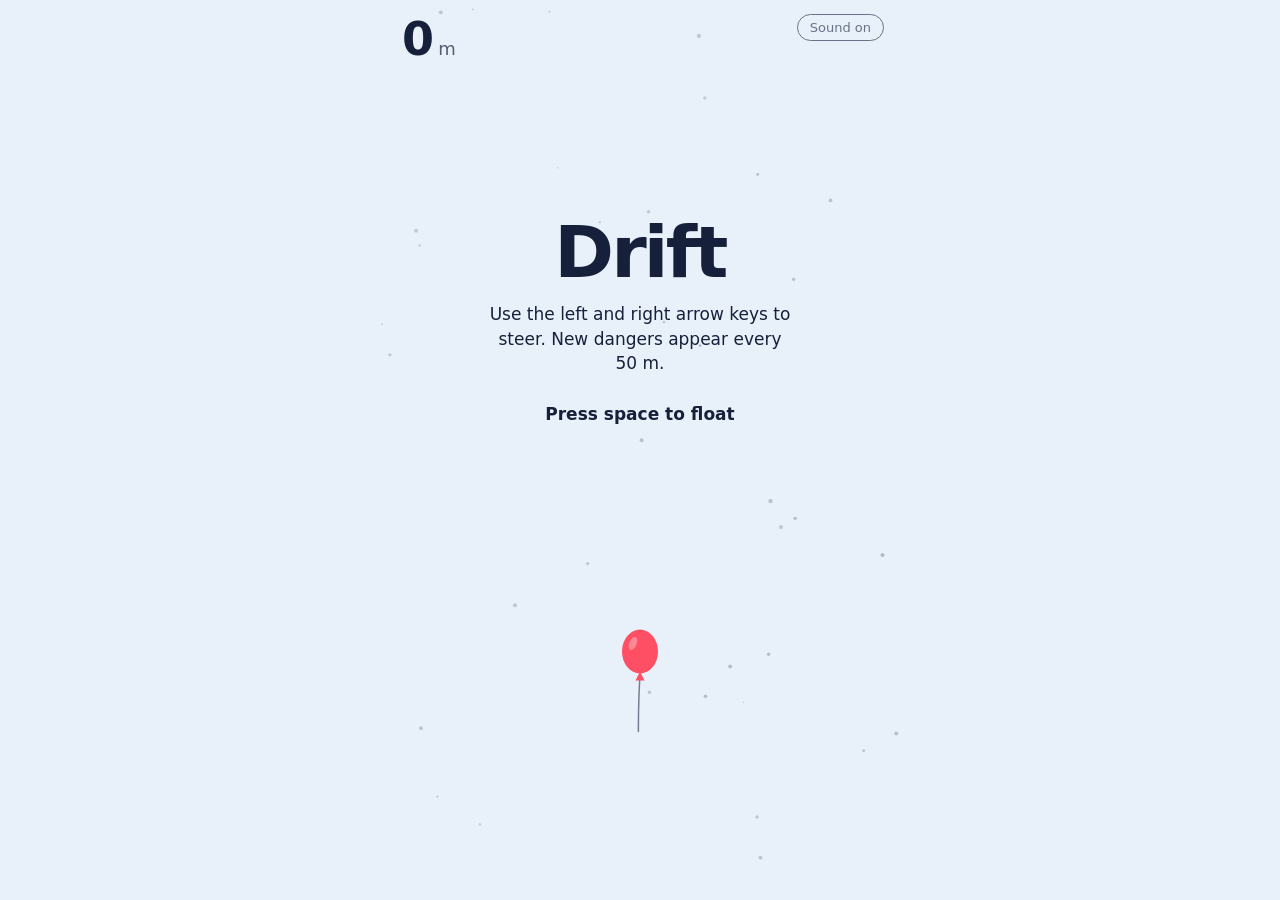
==== public/drift/index.html @ b28b542a "Add Drift balloon game at /drift (offline-capable PWA) Co-Authored-By: Claude Sonnet 5.5 <noreply@an" ====
<!DOCTYPE html>
<html lang="en">
<head>
<meta charset="utf-8">
<meta name="viewport" content="width=device-width, initial-scale=1, viewport-fit=cover">
<meta name="color-scheme" content="light dark">
<title>Drift</title>
<link rel="manifest" href="manifest.webmanifest">
<link rel="icon" href="icons/icon-192.png">
<link rel="apple-touch-icon" href="icons/icon-192.png">
<meta name="theme-color" content="#E8F1FA">

<style>
  :root {
    --bg: #E8F1FA;
    --fg: #16203A;
    --pop: #FF4F64;
    box-sizing: border-box;
    padding-top: env(safe-area-inset-top, 0px);
    padding-bottom: env(safe-area-inset-bottom, 0px);
    background: var(--bg);
  }
  @media (prefers-color-scheme: dark) {
    :root:not([data-theme="light"]) { --bg: #232C58; --fg: #EEF1FF; }
  }
  :root[data-theme="dark"] { --bg: #232C58; --fg: #EEF1FF; }
  html { scroll-padding-top: env(safe-area-inset-top, 0px); height: 100%; }
  body {
    margin: 0; height: 100%; overflow: hidden;
    background: var(--bg); color: var(--fg);
    font-family: system-ui, -apple-system, 'Segoe UI', sans-serif;
    -webkit-user-select: none; user-select: none;
    -webkit-tap-highlight-color: transparent;
  }
  #stage {
    position: relative; height: 100%; max-width: 520px; margin: 0 auto;
    touch-action: none;
  }
  canvas { position: absolute; inset: 0; width: 100%; height: 100%; display: block; }
  #hud { position: absolute; top: 16px; left: 22px; right: 22px; pointer-events: none; }
  #alt { font-size: 46px; font-weight: 700; letter-spacing: -0.03em; line-height: 1; font-variant-numeric: tabular-nums; }
  #alt .u { font-size: 18px; font-weight: 400; letter-spacing: 0; opacity: .7; }
  #best { margin-top: 6px; font-size: 14px; opacity: .65; min-height: 1em; }
  #snd {
    position: absolute; top: 14px; right: 16px; cursor: pointer;
    font: inherit; font-size: 13px; color: var(--fg);
    background: transparent; border: 1.5px solid currentColor; border-radius: 999px;
    padding: 5px 12px; opacity: .6;
  }
  #snd:hover, #snd:focus-visible { opacity: 1; }
  #snd:focus-visible { outline: 2px solid currentColor; outline-offset: 2px; }
  #card {
    position: absolute; left: 0; right: 0; top: 24%;
    text-align: center; padding: 0 28px; pointer-events: none;
    transition: opacity .25s ease;
  }
  #card.off { opacity: 0; }
  #card h1 { margin: 0; font-size: 72px; line-height: 1; font-weight: 700; letter-spacing: -0.04em; }
  #card p { margin: 14px auto 0; max-width: 28ch; font-size: 17px; line-height: 1.45; }
  #card .go { margin-top: 26px; font-weight: 700; animation: pulse 1.8s ease-in-out infinite; }
  @keyframes pulse { 50% { opacity: .35; } }
  #toast { position: absolute; left: 0; right: 0; top: 22%; text-align: center; pointer-events: none; opacity: 0; }
  #toast.show { animation: toast 2.4s ease both; }
  #toast b { display: block; font-size: 44px; line-height: 1; letter-spacing: -0.03em; }
  #toast span { display: block; margin-top: 8px; font-size: 17px; opacity: .85; }
  @keyframes toast {
    0% { opacity: 0; transform: translateY(10px) scale(.96); }
    12% { opacity: 1; transform: none; }
    78% { opacity: 1; }
    100% { opacity: 0; }
  }
  @keyframes toastFade { 0% { opacity: 0; } 12% { opacity: 1; } 78% { opacity: 1; } 100% { opacity: 0; } }
  @media (prefers-reduced-motion: reduce) {
    #card .go { animation: none; }
    #toast.show { animation-name: toastFade; }
  }
</style>
</head>
<body>
<div id="stage">
  <canvas id="c" role="img" aria-label="Balloon game: steer the balloon away from obstacles"></canvas>
  <div id="hud">
    <div id="alt"><span id="num">0</span><span class="u"> m</span></div>
    <div id="best"></div>
  </div>
  <button id="snd" type="button" aria-pressed="true">Sound on</button>
  <div id="toast" aria-live="polite"><b id="tt"></b><span id="ts"></span></div>
  <div id="card">
    <h1 id="title">Drift</h1>
    <p id="line">Slide or use the arrow keys to steer. New dangers appear every 50 m, so keep climbing.</p>
    <p class="go" id="go">Tap to float</p>
  </div>
</div>

<script>
(function () {
  const $ = id => document.getElementById(id);
  const root = document.documentElement;
  const stage = $('stage'), cv = $('c'), ctx = cv.getContext('2d');
  const numEl = $('num'), bestEl = $('best'), card = $('card');
  const titleEl = $('title'), lineEl = $('line'), goEl = $('go');
  const toastEl = $('toast'), ttEl = $('tt'), tsEl = $('ts'), sndBtn = $('snd');
  const reduce = matchMedia('(prefers-reduced-motion: reduce)').matches;

  const POP = '#FF4F64';
  const CONF = ['#FF4F64', '#FFC53D', '#2EC4A6', '#4DA3FF', '#9B6BFF', '#FF8FB1'];
  const PAL_DAY = ['#E8F1FA', '#A7C6E7', '#5A70B8', '#222B5C', '#0C1030'];
  const PAL_NIGHT = ['#232C58', '#161C40', '#0E1230', '#090B22', '#05061A'];
  const INK = [22, 32, 58], PAPER = [238, 241, 255];
  const PX_PER_M = 30;

  const clamp = (v, a, b) => Math.max(a, Math.min(b, v));
  const lerp = (a, b, t) => a + (b - a) * t;
  const rand = (a, b) => a + Math.random() * (b - a);
  const hex = h => [1, 3, 5].map(i => parseInt(h.slice(i, i + 2), 16));
  const mix = (a, b, t) => a.map((v, i) => v + (b[i] - v) * t);
  const rgb = c => 'rgb(' + c.map(Math.round).join(',') + ')';
  function sky(m, pal) {
    const p = pal.map(hex);
    const f = Math.min(m / 600, 1) * (p.length - 1);
    const i = Math.min(Math.floor(f), p.length - 2);
    return mix(p[i], p[i + 1], f - i);
  }
  function isDark() {
    const th = root.getAttribute('data-theme');
    if (th === 'dark') return true;
    if (th === 'light') return false;
    return matchMedia('(prefers-color-scheme: dark)').matches;
  }

  // ---------- state ----------
  const R = 18, ROWLEN = 34;
  let W = 0, H = 0, dpr = 1;
  let state = 'ready', alt = 0, m = 0, best = 0, bestAlt = 0, speed = 170;
  let since = 0, nextGap = 40, prevGapX = 0, deadAt = 0, shake = 0, t = 0, lastM = -1, si = 0, rainT = 0, rainAcc = 0;
  let hz = [], specks = [], parts = [], conf = [], wlines = [], ring = null, windAcc = 0;
  let gust = { phase: 'idle', cd: 3, t: 0, dur: 0, dir: 1, s: 0, env: 0 };
  let pal = PAL_DAY, fg = '#16203A', bgStr = '#E8F1FA', ac = null, soundOn = true;
  const bal = { x: 0, y: 0, vx: 0, tx: 0 };
  const keys = { l: false, r: false };

  try {
    best = parseInt(localStorage.getItem('drift-best2') || '0', 10) || 0;
    soundOn = localStorage.getItem('drift-sound') !== 'off';
  } catch (e) {}
  bestAlt = best * PX_PER_M;
  function setBestLabel() { bestEl.textContent = best > 0 ? 'Best ' + best + ' m' : ''; }
  function setSndLabel() { sndBtn.textContent = soundOn ? 'Sound on' : 'Sound off'; sndBtn.setAttribute('aria-pressed', String(soundOn)); }
  setBestLabel(); setSndLabel();
  const fine = !matchMedia('(pointer: coarse)').matches;
  const READY_LINE = fine ? 'Use the left and right arrow keys to steer. New dangers appear every 50 m.' : 'Slide to steer. New dangers appear every 50 m, so keep climbing.';
  const GO_START = fine ? 'Press space to float' : 'Tap to float';
  const GO_AGAIN = fine ? 'Press space to float again' : 'Tap to float again';
  lineEl.textContent = READY_LINE; goEl.textContent = GO_START;

  // ---------- stages: new obstacle shapes every 50 m ----------
  const STAGES = [
    { at: 0,   fn: spawnRow,     w: 1 },
    { at: 50,  fn: spawnDrifter, w: .8, sub: 'Needles start to slide' },
    { at: 100, fn: spawnMine,    w: .8, sub: 'Spiky mines drift in' },
    { at: 150, fn: spawnFaller,  w: .8, sub: 'Needles drop from above' },
    { at: 200, fn: spawnBlade,   w: .8, sub: 'Spinning blades ahead' },
    { at: 250, fn: null,                 sub: 'Crosswinds pick up' },
    { at: 300, fn: null,                 sub: 'Gaps start to shift' },
    { at: 350, fn: spawnGems,    w: .8, sub: 'Crystals rain down' }
  ];

  // ---------- sizing ----------
  const SCALE_PROPS = ['x', 'gapX', 'gapW', 'base', 'amp', 'x0'];
  function resize() {
    const r = stage.getBoundingClientRect();
    const nw = r.width, nh = r.height;
    if (W && nw !== W) {
      const k = nw / W;
      bal.x *= k; bal.tx *= k; prevGapX *= k;
      hz.forEach(h => SCALE_PROPS.forEach(p => { if (h[p] != null) h[p] *= k; }));
    }
    W = nw; H = nh;
    dpr = Math.min(window.devicePixelRatio || 1, 2);
    cv.width = Math.round(W * dpr); cv.height = Math.round(H * dpr);
    bal.y = H * 0.72;
  }

  function reset() {
    pal = isDark() ? PAL_NIGHT : PAL_DAY;
    alt = 0; m = 0; lastM = -1; speed = 170; si = 0;
    hz = []; parts = []; conf = []; wlines = []; ring = null; shake = 0; rainT = 0;
    since = 0; nextGap = 40; prevGapX = W / 2;
    bal.x = W / 2; bal.tx = W / 2; bal.vx = 0; bal.y = H * 0.72;
    gust = { phase: 'idle', cd: 3, t: 0, dur: 0, dir: 1, s: 0, env: 0 };
    toastEl.classList.remove('show');
    if (!specks.length) {
      for (let i = 0; i < 36; i++) specks.push({ x: rand(0, W), y: rand(0, H), r: rand(.8, 2.2), z: rand(.15, .5) });
    }
  }

  // ---------- spawning (each returns a spacing multiplier) ----------
  function spawn() {
    const d = Math.min(1, m / 450);
    const opts = []; let total = 0;
    for (let i = 0; i <= si; i++) {
      const s = STAGES[i]; if (!s.fn) continue;
      let w = s.w;
      if (i === 0 && si >= 3) w = .7;
      if (i === si && si > 0 && m < s.at + 40) w *= 2.5;
      opts.push([s.fn, w]); total += w;
    }
    let r = Math.random() * total, pick = opts[0][0];
    for (const o of opts) { if (r < o[1]) { pick = o[0]; break; } r -= o[1]; }
    const mult = pick(d) || 1;
    nextGap = lerp(340, 215, d) * rand(.9, 1.15) * mult;
  }
  function spawnRow(d) {
    const gapW = Math.max(104, lerp(.5, .3, d) * W), half = gapW / 2;
    const gx = clamp(prevGapX + rand(-.45, .45) * W, half + 10, W - half - 10);
    prevGapX = gx;
    const row = { k: 'row', y: -14, gapX: gx, gapW: gapW, sl: false };
    if (m >= 300 && Math.random() < .5) {
      row.sl = true; row.base = gx; row.amp = Math.min(W * .2, 90); row.ph = rand(0, 6.28); row.sp = lerp(1.1, 1.8, d);
    }
    hz.push(row);
    return 1;
  }
  function spawnDrifter(d) {
    const dir = Math.random() < .5 ? -1 : 1;
    const x = rand(40, W - 40), vx = dir * lerp(60, 170, d);
    hz.push({ k: 'drift', x: x, y: -60, vx: vx, len: 46 });
    if (d > 0.5 && Math.random() < .5) hz.push({ k: 'drift', x: W - x, y: -190, vx: -vx, len: 46 });
    return .9;
  }
  function spawnMine(d) {
    const amp = rand(30, Math.min(110, W * .25));
    const x0 = clamp(rand(0, W), amp + 30, W - amp - 30);
    const sp = lerp(1.1, 2.0, d), spin = (Math.random() < .5 ? -1 : 1) * rand(.8, 1.6), ph = rand(0, 6.28);
    hz.push({ k: 'mine', x0: x0, x: x0, y: -40, amp: amp, ph: ph, sp: sp, rot: 0, spin: spin });
    if (d > .4) {
      hz.push({ k: 'mine', x0: clamp(W - x0, amp + 30, W - amp - 30), x: W - x0, y: -170, amp: amp, ph: ph + Math.PI, sp: sp, rot: 1, spin: -spin });
      return 1.25;
    }
    return 1;
  }
  function spawnFaller(d) {
    hz.push({ k: 'fall', x: clamp(bal.x + rand(-70, 70), 24, W - 24), y: -9999, st: 'warn', wt: lerp(1, .65, d), len: 60 });
    return .9;
  }
  function spawnBlade(d) {
    const L = 64;
    const x = rand(L + 14, W - L - 14);
    const w = (Math.random() < .5 ? -1 : 1) * lerp(1.5, 2.6, d);
    hz.push({ k: 'blade', x: x, y: -80, rot: rand(0, 6.28), w: w, L: L });
    return 1.25;
  }
  function spawnGems(d) {
    const dir = Math.random() < .5 ? -1 : 1, vx = dir * lerp(80, 150, d), x0 = rand(50, W - 50);
    for (let i = 0; i < 3; i++) hz.push({ k: 'gem', x: x0, y: -40 - i * 75, vx: vx, rot: rand(0, 6), vr: rand(-2, 2) });
    return 1.35;
  }

  // ---------- collision ----------
  function segDist(px, py, ax, ay, bx, by) {
    const dx = bx - ax, dy = by - ay;
    let u = ((px - ax) * dx + (py - ay) * dy) / (dx * dx + dy * dy);
    u = clamp(u, 0, 1);
    return [Math.hypot(px - (ax + dx * u), py - (ay + dy * u)), u];
  }
  function needleHit(x, y, len, hw) {
    const s = segDist(bal.x, bal.y, x, y, x, y + len);
    return s[0] < 14 + (hw * (1 - s[1]) + 1) * 0.7;
  }
  function teeth(h, cb) {
    const n = Math.round(W / 22), sp = W / n;
    const gl = h.gapX - h.gapW / 2, gr = h.gapX + h.gapW / 2;
    for (let i = 0; i < n; i++) {
      const x = sp * (i + .5);
      if (x > gl && x < gr) continue;
      cb(x);
    }
  }
  function collide() {
    for (const h of hz) {
      if (h.k === 'row') {
        if (bal.y < h.y - 30 || bal.y > h.y + ROWLEN + 30) continue;
        const gl = h.gapX - h.gapW / 2, gr = h.gapX + h.gapW / 2;
        if (bal.y + 14 > h.y - 5 && bal.y - 14 < h.y && (bal.x - 12 < gl || bal.x + 12 > gr)) return die();
        let hit = false;
        teeth(h, x => { if (!hit && needleHit(x, h.y, ROWLEN, 6)) hit = true; });
        if (hit) return die();
      } else if (h.k === 'drift') {
        if (needleHit(h.x, h.y, h.len, 6)) return die();
      } else if (h.k === 'fall') {
        if (h.st === 'drop' && needleHit(h.x, h.y, h.len, 6)) return die();
      } else if (h.k === 'mine') {
        if (Math.hypot(bal.x - h.x, bal.y - h.y) < 29) return die();
      } else if (h.k === 'blade') {
        const c = Math.cos(h.rot) * h.L, s = Math.sin(h.rot) * h.L;
        const sd = segDist(bal.x, bal.y, h.x - c, h.y - s, h.x + c, h.y + s);
        if (sd[0] < 12 + 5 * (1 - Math.abs(sd[1] - .5) * 2) + 2) return die();
      } else if (h.k === 'gem') {
        if (Math.hypot(bal.x - h.x, bal.y - h.y) < 26) return die();
      }
    }
  }

  // ---------- sound ----------
  function tone(f, t0, dur, vol) {
    const o = ac.createOscillator(), g = ac.createGain(), n = ac.currentTime + t0;
    o.type = 'sine'; o.frequency.value = f;
    g.gain.setValueAtTime(0.0001, n);
    g.gain.linearRampToValueAtTime(vol, n + .02);
    g.gain.exponentialRampToValueAtTime(.0001, n + dur);
    o.connect(g); g.connect(ac.destination); o.start(n); o.stop(n + dur + .05);
  }
  function chime() { try { if (soundOn && ac) { tone(660, 0, .25, .07); tone(990, .09, .35, .07); } } catch (e) {} }
  function popSound() {
    try {
      if (!soundOn || !ac) return;
      const n = Math.floor(ac.sampleRate * 0.14);
      const buf = ac.createBuffer(1, n, ac.sampleRate), d = buf.getChannelData(0);
      for (let i = 0; i < n; i++) d[i] = (Math.random() * 2 - 1) * Math.pow(1 - i / n, 3);
      const src = ac.createBufferSource(), g = ac.createGain();
      g.gain.value = 0.22; src.buffer = buf; src.connect(g); g.connect(ac.destination); src.start();
      tone(880, .05, .2, .05); tone(1320, .11, .25, .05); tone(1760, .17, .3, .04);
    } catch (e) {}
  }

  // ---------- confetti ----------
  function burst(x, y, n, smin, smax, ang, spread, life) {
    for (let i = 0; i < n; i++) {
      const a = ang + rand(-spread, spread), sp = rand(smin, smax);
      conf.push({
        x: x, y: y, vx: Math.cos(a) * sp, vy: Math.sin(a) * sp,
        w: rand(6, 12), h: rand(3, 6), rot: rand(0, 6.28), vr: rand(-10, 10),
        fl: rand(0, 6.28), vf: rand(6, 14), col: CONF[Math.floor(Math.random() * CONF.length)],
        round: Math.random() < .22, life: rand(life * .7, life)
      });
    }
  }

  // ---------- flow ----------
  function showToast(title, sub) {
    ttEl.textContent = title; tsEl.textContent = sub;
    toastEl.classList.remove('show'); void toastEl.offsetWidth; toastEl.classList.add('show');
  }
  function announce(s) {
    showToast(s.at + ' m', s.sub);
    chime();
    if (!reduce) {
      burst(W * .08, H * .66, 22, 320, 640, -Math.PI / 2.6, .35, 2);
      burst(W * .92, H * .66, 22, 320, 640, -Math.PI + Math.PI / 2.6, .35, 2);
    }
    if (s.at === 250) gust.cd = 3;
  }
  function start() {
    reset();
    state = 'play';
    card.classList.add('off');
    numEl.textContent = '0';
    setBestLabel();
  }
  function die() {
    state = 'dead'; deadAt = performance.now();
    shake = reduce ? 0 : .35;
    toastEl.classList.remove('show');
    const score = Math.floor(m);
    const isBest = score > best;
    if (isBest) {
      best = score; bestAlt = best * PX_PER_M;
      try { localStorage.setItem('drift-best2', String(best)); } catch (e) {}
    }
    for (let i = 0; i < 16; i++) {
      const a = rand(0, Math.PI * 2), sp = rand(120, 380);
      parts.push({ x: bal.x, y: bal.y, vx: Math.cos(a) * sp, vy: Math.sin(a) * sp - 60, rot: rand(0, 6), vr: rand(-9, 9), s: rand(5, 10), life: 1 });
    }
    ring = { r: 14, a: .6 };
    // confetti: round burst, upward cannon, then a short rain
    burst(bal.x, bal.y, 80, 160, 640, 0, Math.PI, 2.6);
    burst(bal.x, bal.y, 55, 520, 980, -Math.PI / 2, .85, 2.8);
    rainT = isBest ? 1.8 : .8; rainAcc = 0;
    popSound();
    titleEl.textContent = 'Popped';
    lineEl.textContent = isBest ? 'New best: ' + best + ' m.' : 'You reached ' + score + ' m. Best: ' + best + ' m.';
    goEl.textContent = GO_AGAIN;
    setBestLabel();
    card.classList.remove('off');
  }
  function tryStart() {
    if (state === 'ready' || (state === 'dead' && performance.now() - deadAt > 600)) start();
  }

  // ---------- update ----------
  let mode = 'key';
  const KEYV = 520;
  function stepBalloon(dt, wind) {
    let des;
    if (mode === 'key') {
      des = ((keys.r ? 1 : 0) - (keys.l ? 1 : 0)) * KEYV + wind;
      bal.vx += (des - bal.vx) * (1 - Math.exp(-dt * 13));
    } else {
      des = clamp((bal.tx - bal.x) * 7 + wind, -760, 760);
      bal.vx += (des - bal.vx) * (1 - Math.exp(-dt * 12));
    }
    bal.x += bal.vx * dt;
    if (bal.x < R) { bal.x = R; if (bal.vx < 0) bal.vx = 0; }
    if (bal.x > W - R) { bal.x = W - R; if (bal.vx > 0) bal.vx = 0; }
    if (mode === 'key') bal.tx = bal.x;
  }

  function update(dt) {
    if (state === 'play') {
      const d = Math.min(1, m / 450);
      speed = lerp(170, 340, Math.min(1, m / 500));
      alt += speed * dt; m = alt / PX_PER_M;

      while (si < STAGES.length - 1 && m >= STAGES[si + 1].at) { si++; announce(STAGES[si]); }


      // wind gusts (from 250 m)
      if (m >= 250) {
        if (gust.phase === 'idle') {
          gust.cd -= dt;
          if (gust.cd <= 0) { gust.phase = 'warn'; gust.t = 1.1; gust.dir = Math.random() < .5 ? -1 : 1; gust.s = lerp(300, 520, d); }
        } else if (gust.phase === 'warn') {
          gust.t -= dt;
          if (gust.t <= 0) { gust.phase = 'blow'; gust.dur = lerp(2.2, 3.4, d); gust.t = gust.dur; }
        } else {
          gust.t -= dt;
          gust.env = clamp(Math.min((gust.dur - gust.t) / .5, gust.t / .6), 0, 1);
          if (gust.t <= 0) { gust.phase = 'idle'; gust.env = 0; gust.cd = rand(6, 10) - 3 * d; }
        }
      }
      const wind = gust.phase === 'blow' ? gust.dir * gust.s * gust.env : 0;
      stepBalloon(dt, wind);

      if (gust.phase === 'blow') {
        windAcc += dt * 40 * gust.env;
        while (windAcc >= 1) {
          windAcc -= 1;
          wlines.push({ x: gust.dir > 0 ? -60 : W + 60, y: rand(0, H), len: rand(30, 90), v: rand(700, 1100) });
        }
      }
      wlines.forEach(l => { l.x += gust.dir * l.v * dt; });
      wlines = wlines.filter(l => l.x > -140 && l.x < W + 140);

      for (const h of hz) {
        if (h.k === 'row') {
          h.y += speed * dt;
          if (h.sl) {
            h.ph += dt * h.sp;
            const half = h.gapW / 2;
            h.gapX = clamp(h.base + Math.sin(h.ph) * h.amp, half + 10, W - half - 10);
          }
        } else if (h.k === 'drift') {
          h.y += speed * dt; h.x += h.vx * dt;
          if (h.x < 20) { h.x = 20; h.vx = Math.abs(h.vx); }
          if (h.x > W - 20) { h.x = W - 20; h.vx = -Math.abs(h.vx); }
        } else if (h.k === 'fall') {
          if (h.st === 'warn') { h.wt -= dt; if (h.wt <= 0) { h.st = 'drop'; h.y = -70; } }
          else h.y += (speed + 560) * dt;
        } else if (h.k === 'mine') {
          h.y += speed * dt; h.ph += dt * h.sp; h.rot += dt * h.spin;
          h.x = clamp(h.x0 + Math.sin(h.ph) * h.amp, 24, W - 24);
        } else if (h.k === 'blade') {
          h.y += speed * dt; h.rot += h.w * dt;
        } else if (h.k === 'gem') {
          h.y += speed * 1.1 * dt; h.x += h.vx * dt; h.rot += h.vr * dt;
          if (h.x < 20) { h.x = 20; h.vx = Math.abs(h.vx); }
          if (h.x > W - 20) { h.x = W - 20; h.vx = -Math.abs(h.vx); }
        }
      }
      since += speed * dt;
      if (since >= nextGap) { since = 0; spawn(); }
      hz = hz.filter(h => (h.k === 'fall' && h.st === 'warn') || h.y < H + 120);
      collide();

      const fm = Math.floor(m);
      if (fm !== lastM && state === 'play') { lastM = fm; numEl.textContent = String(fm); }
    } else if (state === 'ready') {
      stepBalloon(dt, 0);
    }

    // slow-motion beat right after the pop
    const ts = state === 'dead' && performance.now() - deadAt < 420 && !reduce ? .4 : 1;
    const pdt = dt * ts;

    parts.forEach(p => { p.vy += 700 * pdt; p.x += p.vx * pdt; p.y += p.vy * pdt; p.rot += p.vr * pdt; p.life -= pdt * 1.1; });
    parts = parts.filter(p => p.life > 0);

    if (rainT > 0) {
      rainT -= dt; rainAcc += dt * 70;
      while (rainAcc >= 1) {
        rainAcc -= 1;
        conf.push({
          x: rand(0, W), y: -12, vx: rand(-40, 40), vy: rand(80, 220),
          w: rand(6, 12), h: rand(3, 6), rot: rand(0, 6.28), vr: rand(-8, 8),
          fl: rand(0, 6.28), vf: rand(6, 14), col: CONF[Math.floor(Math.random() * CONF.length)],
          round: Math.random() < .22, life: rand(2, 3.2)
        });
      }
    }
    conf.forEach(c => {
      c.vx *= Math.max(0, 1 - 2.2 * pdt);
      c.vy = c.vy * Math.max(0, 1 - 1.5 * pdt) + 520 * pdt;
      c.fl += c.vf * pdt; c.rot += c.vr * pdt;
      c.x += (c.vx + Math.sin(c.fl * .6) * 30) * pdt; c.y += c.vy * pdt; c.life -= pdt;
    });
    conf = conf.filter(c => c.life > 0 && c.y < H + 30);

    if (ring) { ring.r += 260 * pdt; ring.a -= pdt * 1.4; if (ring.a <= 0) ring = null; }
    if (shake > 0) shake = Math.max(0, shake - dt);
    const sf = state === 'play' ? speed : state === 'ready' ? 30 : 0;
    specks.forEach(s => { s.y += sf * s.z * dt; if (s.y > H + 4) { s.y = -4; s.x = rand(0, W); } });
  }

  // ---------- draw ----------
  function needle(x, y, len, hw) {
    ctx.beginPath();
    ctx.moveTo(x - hw, y); ctx.lineTo(x + hw, y); ctx.lineTo(x, y + len);
    ctx.closePath(); ctx.fill();
  }
  function drawMine(h) {
    ctx.save(); ctx.translate(h.x, h.y); ctx.rotate(h.rot);
    ctx.beginPath(); ctx.arc(0, 0, 12, 0, Math.PI * 2); ctx.fill();
    for (let i = 0; i < 10; i++) {
      ctx.save(); ctx.rotate(i * Math.PI / 5);
      ctx.beginPath(); ctx.moveTo(-4.5, -9); ctx.lineTo(4.5, -9); ctx.lineTo(0, -22); ctx.closePath(); ctx.fill();
      ctx.restore();
    }
    ctx.fillStyle = bgStr; ctx.beginPath(); ctx.arc(0, 0, 3.5, 0, Math.PI * 2); ctx.fill();
    ctx.restore();
  }
  function drawBlade(h) {
    ctx.save(); ctx.translate(h.x, h.y); ctx.rotate(h.rot);
    ctx.beginPath(); ctx.moveTo(-h.L, 0); ctx.lineTo(0, -6); ctx.lineTo(h.L, 0); ctx.lineTo(0, 6); ctx.closePath(); ctx.fill();
    ctx.beginPath(); ctx.arc(0, 0, 8, 0, Math.PI * 2); ctx.fill();
    ctx.fillStyle = bgStr; ctx.beginPath(); ctx.arc(0, 0, 3, 0, Math.PI * 2); ctx.fill();
    ctx.restore();
  }
  function drawGem(h) {
    ctx.save(); ctx.translate(h.x, h.y); ctx.rotate(h.rot);
    ctx.beginPath(); ctx.moveTo(0, -16); ctx.lineTo(11, 0); ctx.lineTo(0, 16); ctx.lineTo(-11, 0); ctx.closePath(); ctx.fill();
    ctx.strokeStyle = bgStr; ctx.globalAlpha = .55; ctx.lineWidth = 1.5;
    ctx.beginPath(); ctx.moveTo(-11, 0); ctx.lineTo(11, 0); ctx.moveTo(0, -16); ctx.lineTo(0, 16); ctx.stroke();
    ctx.restore();
  }

  function drawBalloon(x, y) {
    const tilt = clamp(bal.vx / 1200, -.25, .25);
    ctx.save();
    ctx.strokeStyle = fg; ctx.globalAlpha = .55; ctx.lineWidth = 1.5; ctx.lineCap = 'round';
    ctx.beginPath(); ctx.moveTo(x, y + 23);
    ctx.quadraticCurveTo(x - bal.vx * .04 + Math.sin(t * 3) * 4, y + 48, x - bal.vx * .07 + Math.sin(t * 2.3 + 1) * 3, y + 80);
    ctx.stroke();
    ctx.restore();
    ctx.save();
    const sq = clamp(Math.abs(bal.vx) / 4000, 0, .12);
    ctx.translate(x, y); ctx.rotate(tilt); ctx.scale(1 - sq, 1 + sq);
    ctx.fillStyle = POP;
    ctx.beginPath(); ctx.ellipse(0, 0, 18, 22, 0, 0, Math.PI * 2); ctx.fill();
    ctx.beginPath(); ctx.moveTo(0, 20); ctx.lineTo(-4.5, 29); ctx.lineTo(4.5, 29); ctx.closePath(); ctx.fill();
    ctx.fillStyle = '#fff'; ctx.globalAlpha = .32;
    ctx.beginPath(); ctx.ellipse(-7, -8, 3.6, 7, .4, 0, Math.PI * 2); ctx.fill();
    ctx.restore();
  }

  function draw() {
    const c = sky(m, pal);
    const lum = (0.299 * c[0] + 0.587 * c[1] + 0.114 * c[2]) / 255;
    const k = clamp((0.5 - lum) / 0.2, 0, 1);
    fg = rgb(mix(INK, PAPER, k));
    bgStr = rgb(c);
    root.style.background = bgStr; document.body.style.background = bgStr;
    root.style.setProperty('--fg', fg);

    ctx.setTransform(dpr, 0, 0, dpr, 0, 0);
    ctx.clearRect(0, 0, W, H);
    ctx.save();
    if (shake > 0) ctx.translate(rand(-1, 1) * shake * 14, rand(-1, 1) * shake * 14);

    ctx.fillStyle = fg;
    specks.forEach(s => { ctx.globalAlpha = .1 + s.z * .35; ctx.beginPath(); ctx.arc(s.x, s.y, s.r, 0, Math.PI * 2); ctx.fill(); });

    if (state === 'play' && bestAlt > 0) {
      const by = bal.y - (bestAlt - alt);
      if (by > 0 && by < H) {
        ctx.globalAlpha = .4; ctx.strokeStyle = fg; ctx.lineWidth = 1.5; ctx.setLineDash([6, 8]);
        ctx.beginPath(); ctx.moveTo(0, by); ctx.lineTo(W, by); ctx.stroke(); ctx.setLineDash([]);
        ctx.font = "13px system-ui, sans-serif";
        ctx.fillText('best', 12, by - 8);
      }
    }

    ctx.globalAlpha = 1; ctx.fillStyle = fg;
    for (const h of hz) {
      if (h.k === 'row') {
        const gl = h.gapX - h.gapW / 2, gr = h.gapX + h.gapW / 2;
        ctx.fillRect(0, h.y - 4, gl, 4); ctx.fillRect(gr, h.y - 4, W - gr, 4);
        teeth(h, x => needle(x, h.y, ROWLEN, 6));
      } else if (h.k === 'drift') {
        needle(h.x, h.y, h.len, 6);
      } else if (h.k === 'fall') {
        if (h.st === 'warn') {
          if (Math.floor(t * 10) % 2 === 0) {
            ctx.save(); ctx.strokeStyle = fg; ctx.lineWidth = 2; ctx.lineJoin = 'round';
            ctx.beginPath(); ctx.moveTo(h.x - 8, 96); ctx.lineTo(h.x + 8, 96); ctx.lineTo(h.x, 112); ctx.closePath(); ctx.stroke();
            ctx.restore();
          }
        } else needle(h.x, h.y, h.len, 6);
      } else if (h.k === 'mine') drawMine(h);
      else if (h.k === 'blade') drawBlade(h);
      else if (h.k === 'gem') drawGem(h);
    }

    if (state === 'play' && gust.phase === 'warn') {
      ctx.save(); ctx.strokeStyle = fg; ctx.lineWidth = 3; ctx.lineCap = 'round'; ctx.lineJoin = 'round';
      for (let i = 0; i < 3; i++) {
        ctx.globalAlpha = Math.max(0, .25 + .55 * Math.sin(t * 12 - i * 1.2));
        const x = gust.dir > 0 ? 22 + i * 16 : W - 22 - i * 16, y = H * .45, s = gust.dir;
        ctx.beginPath(); ctx.moveTo(x - 5 * s, y - 11); ctx.lineTo(x + 5 * s, y); ctx.lineTo(x - 5 * s, y + 11); ctx.stroke();
      }
      ctx.restore();
    }
    if (wlines.length) {
      ctx.save(); ctx.strokeStyle = fg; ctx.lineWidth = 1.5; ctx.lineCap = 'round';
      ctx.globalAlpha = .08 + .3 * gust.env;
      wlines.forEach(l => { ctx.beginPath(); ctx.moveTo(l.x, l.y); ctx.lineTo(l.x - gust.dir * l.len, l.y); ctx.stroke(); });
      ctx.restore();
    }

    ctx.globalAlpha = 1;
    if (state !== 'dead') drawBalloon(bal.x, bal.y + (state === 'ready' ? Math.sin(t * 2) * 5 : 0));

    if (ring) {
      ctx.save(); ctx.globalAlpha = Math.max(0, ring.a); ctx.strokeStyle = POP; ctx.lineWidth = 3;
      ctx.beginPath(); ctx.arc(bal.x, bal.y, ring.r, 0, Math.PI * 2); ctx.stroke(); ctx.restore();
    }
    parts.forEach(p => {
      ctx.save(); ctx.translate(p.x, p.y); ctx.rotate(p.rot); ctx.globalAlpha = clamp(p.life, 0, 1); ctx.fillStyle = POP;
      ctx.beginPath(); ctx.moveTo(-p.s, p.s * .6); ctx.lineTo(p.s, p.s * .3); ctx.lineTo(0, -p.s); ctx.closePath(); ctx.fill();
      ctx.restore();
    });
    conf.forEach(cf => {
      ctx.save(); ctx.translate(cf.x, cf.y); ctx.rotate(cf.rot); ctx.scale(1, Math.cos(cf.fl));
      ctx.globalAlpha = clamp(cf.life * 1.5, 0, 1); ctx.fillStyle = cf.col;
      if (cf.round) { ctx.beginPath(); ctx.arc(0, 0, cf.w / 3, 0, Math.PI * 2); ctx.fill(); }
      else ctx.fillRect(-cf.w / 2, -cf.h / 2, cf.w, cf.h);
      ctx.restore();
    });
    ctx.restore();
  }

  // ---------- pause ----------
  let paused = false, savedCard = null;
  function setPaused(p) {
    if (p === paused || state !== 'play') return;
    paused = p; keys.l = keys.r = false;
    if (p) {
      savedCard = [titleEl.textContent, lineEl.textContent, goEl.textContent];
      titleEl.textContent = 'Paused';
      lineEl.textContent = fine ? 'Press P or space to keep floating.' : 'Tap to keep floating.';
      goEl.textContent = '';
      card.classList.remove('off');
    } else {
      titleEl.textContent = savedCard[0]; lineEl.textContent = savedCard[1]; goEl.textContent = savedCard[2];
      card.classList.add('off');
    }
  }

  // ---------- input ----------
  function audioInit() {
    try { if (!ac) ac = new (window.AudioContext || window.webkitAudioContext)(); if (ac.state === 'suspended') ac.resume(); } catch (err) {}
  }
  function px(e) { const r = stage.getBoundingClientRect(); return clamp(e.clientX - r.left, R, W - R); }
  stage.addEventListener('pointerdown', e => { audioInit(); if (paused) { setPaused(false); return; } if (e.pointerType !== 'mouse') { mode = 'pointer'; bal.tx = px(e); } tryStart(); });
  stage.addEventListener('pointermove', e => { if (e.pointerType !== 'mouse') { mode = 'pointer'; bal.tx = px(e); } });
  stage.addEventListener('contextmenu', e => e.preventDefault());

  function toggleSound() {
    soundOn = !soundOn; setSndLabel();
    try { localStorage.setItem('drift-sound', soundOn ? 'on' : 'off'); } catch (e) {}
    if (soundOn) audioInit();
  }
  sndBtn.addEventListener('pointerdown', e => e.stopPropagation());
  sndBtn.addEventListener('click', e => { toggleSound(); sndBtn.blur(); });

  window.addEventListener('keydown', e => {
    const k = e.key;
    if (k === 'ArrowLeft' || k === 'a' || k === 'A') { keys.l = true; mode = 'key'; e.preventDefault(); }
    else if (k === 'ArrowRight' || k === 'd' || k === 'D') { keys.r = true; mode = 'key'; e.preventDefault(); }
    else if (k === 'p' || k === 'P' || k === 'Escape') { setPaused(!paused); }
    else if (k === 'm' || k === 'M') { toggleSound(); }
    else if (k === ' ' || k === 'Enter') {
      if (document.activeElement === sndBtn) return;
      e.preventDefault(); audioInit(); if (paused) setPaused(false); else tryStart();
    }
    if ((keys.l || keys.r) && state === 'ready') tryStart();
  });
  window.addEventListener('keyup', e => {
    const k = e.key;
    if (k === 'ArrowLeft' || k === 'a' || k === 'A') keys.l = false;
    if (k === 'ArrowRight' || k === 'd' || k === 'D') keys.r = false;
  });
  window.addEventListener('blur', () => { keys.l = keys.r = false; if (state === 'play') setPaused(true); });
  window.addEventListener('resize', resize);

  // ---------- loop ----------
  resize(); reset();
  let last = performance.now(), acc = 0;
  function frame(ts) {
    const dt = Math.min(.05, Math.max(0, (ts - last) / 1000)); last = ts; t += dt;
    if (!paused) { acc += dt; let n = 0; while (acc >= 1 / 120 && n < 10) { update(1 / 120); acc -= 1 / 120; n++; } if (n === 10) acc = 0; }
    draw();
    requestAnimationFrame(frame);
  }
  requestAnimationFrame(frame);
})();
</script>

<script>
if ('serviceWorker' in navigator && location.protocol.startsWith('http')) {
  window.addEventListener('load', function () { try { navigator.serviceWorker.register('sw.js'); } catch (e) {} });
}
</script>
</body>
</html>
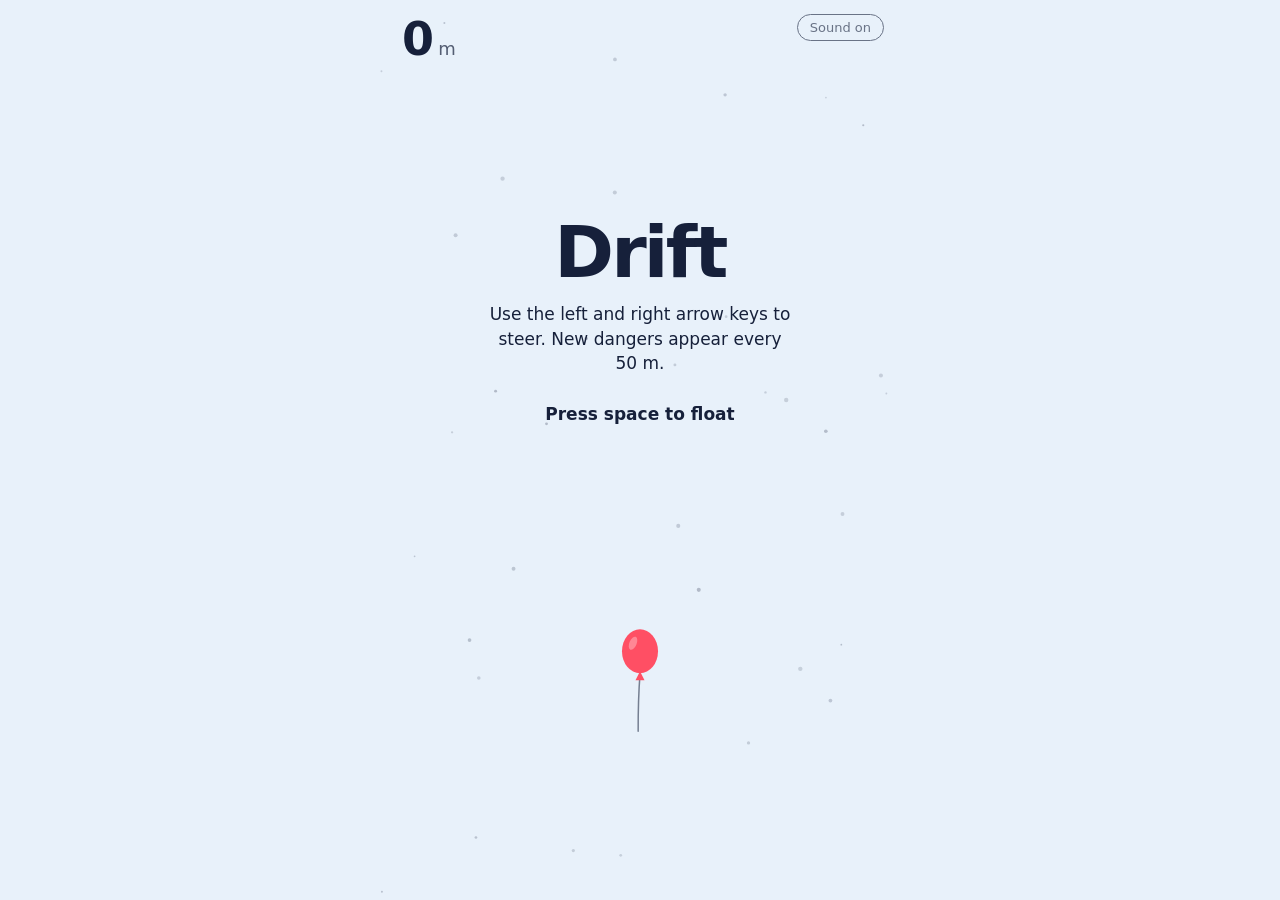
==== commit 67a529d9: "Drift: stronger offline caching, offline-ready note, install button Co-Authored-By: Claude Sonnet 5." ====
--- a/public/drift/index.html
+++ b/public/drift/index.html
@@ -74,6 +74,15 @@
     #card .go { animation: none; }
     #toast.show { animation-name: toastFade; }
   }
+  #off { margin-top: 4px; font-size: 12px; opacity: 0; transition: opacity .4s ease; }
+  #off.on { opacity: .6; }
+  #inst {
+    position: absolute; top: 14px; right: 112px; cursor: pointer;
+    font: inherit; font-size: 13px; color: var(--fg);
+    background: transparent; border: 1.5px solid currentColor; border-radius: 999px;
+    padding: 5px 12px; opacity: .85;
+  }
+  #inst:focus-visible { outline: 2px solid currentColor; outline-offset: 2px; }
 </style>
 </head>
 <body>
@@ -82,8 +91,10 @@
   <div id="hud">
     <div id="alt"><span id="num">0</span><span class="u"> m</span></div>
     <div id="best"></div>
+    <div id="off" aria-live="polite"></div>
   </div>
   <button id="snd" type="button" aria-pressed="true">Sound on</button>
+  <button id="inst" type="button" hidden>Install</button>
   <div id="toast" aria-live="polite"><b id="tt"></b><span id="ts"></span></div>
   <div id="card">
     <h1 id="title">Drift</h1>
@@ -716,9 +727,27 @@
 </script>
 
 <script>
-if ('serviceWorker' in navigator && location.protocol.startsWith('http')) {
-  window.addEventListener('load', function () { try { navigator.serviceWorker.register('sw.js'); } catch (e) {} });
-}
+(function () {
+  var off = document.getElementById('off'), inst = document.getElementById('inst'), dp = null;
+  if ('serviceWorker' in navigator && location.protocol.indexOf('http') === 0) {
+    navigator.serviceWorker.register('sw.js')
+      .then(function () { return navigator.serviceWorker.ready; })
+      .then(function () { return caches.has('drift-v3'); })
+      .then(function (ok) { if (ok && off) { off.textContent = 'Ready to play offline'; off.className = 'on'; } })
+      .catch(function () {});
+  }
+  window.addEventListener('beforeinstallprompt', function (e) { e.preventDefault(); dp = e; if (inst) inst.hidden = false; });
+  window.addEventListener('appinstalled', function () { if (inst) inst.hidden = true; });
+  if (inst) {
+    inst.addEventListener('pointerdown', function (e) { e.stopPropagation(); });
+    inst.addEventListener('click', function () {
+      inst.blur();
+      if (!dp) return;
+      dp.prompt();
+      dp.userChoice.then(function () { dp = null; inst.hidden = true; });
+    });
+  }
+})();
 </script>
 </body>
 </html>
